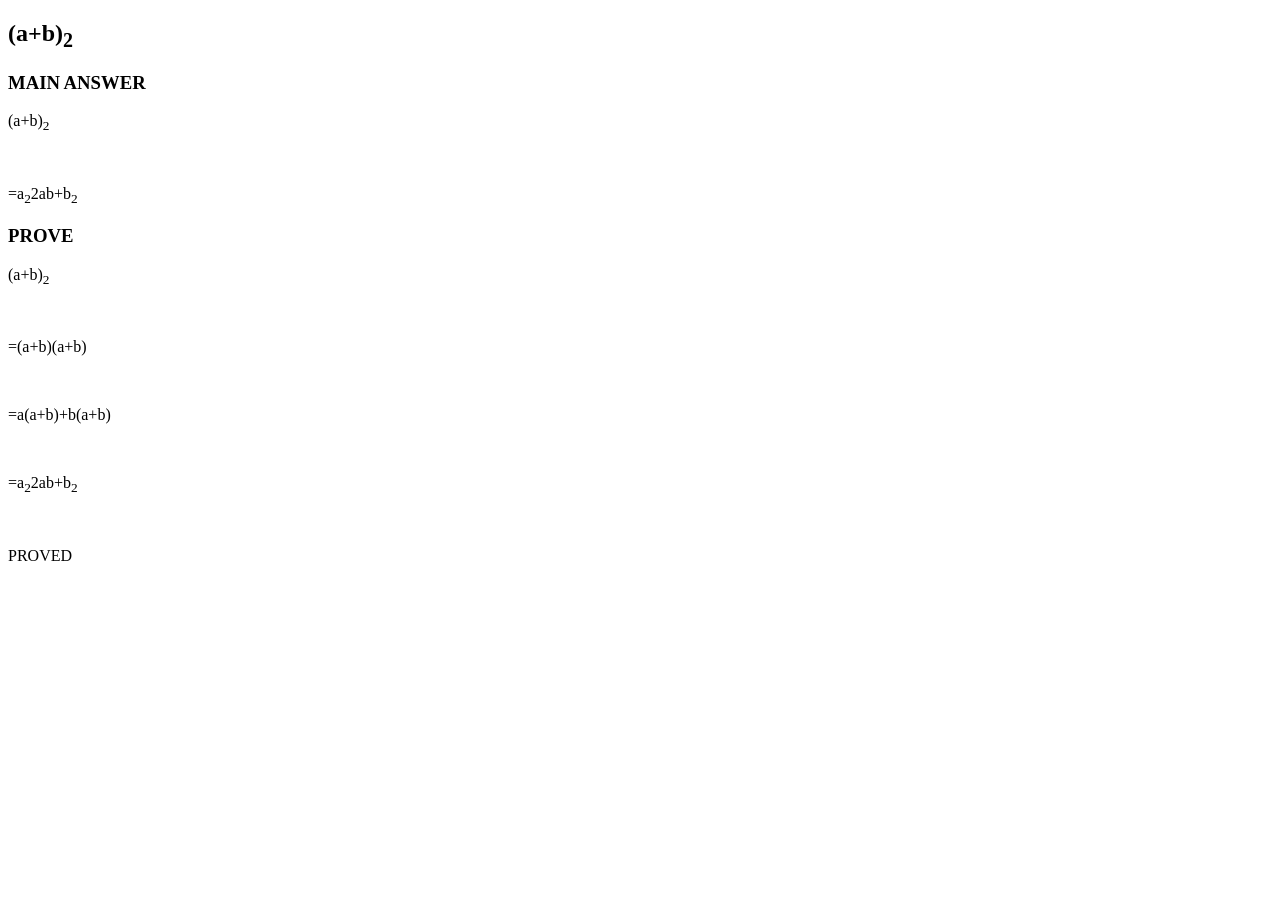
==== formula_1.html @ 03dec3d6 "formula_1.html" ====
<!DOCTYPE html>
<html lang="en">

<head>
    <meta charset="UTF-8">
    <meta name="viewport" content="width=device-width, initial-scale=1.0">

    <title>General Mathematics Formulas - MOGIBARA</title>

    <link rel="stylesheet" href="formulas.css">
</head>

<body>

  <header>
       <h2>(a+b)<sub>2</sub></h2>
  </header>

  <main>
     <section>
       <h3>MAIN ANSWER</h3>
         <p> (a+b)<sub>2</sub></p>
      <br>
         <p>=a<sub>2</sub>2ab+b<sub>2</sub></p>
     </section>

     <section>
       <h3>PROVE</h3>
         <p> (a+b)<sub>2</sub></p>
      <br>
        <p>=(a+b)(a+b)</p>
      <br>
        <p>=a(a+b)+b(a+b)</p>
      <br>
        <p>=a<sub>2</sub>2ab+b<sub>2</sub></p>
      <br>
        <p>PROVED</p>
     </section>
    
  </main>
  
</body>
<html>
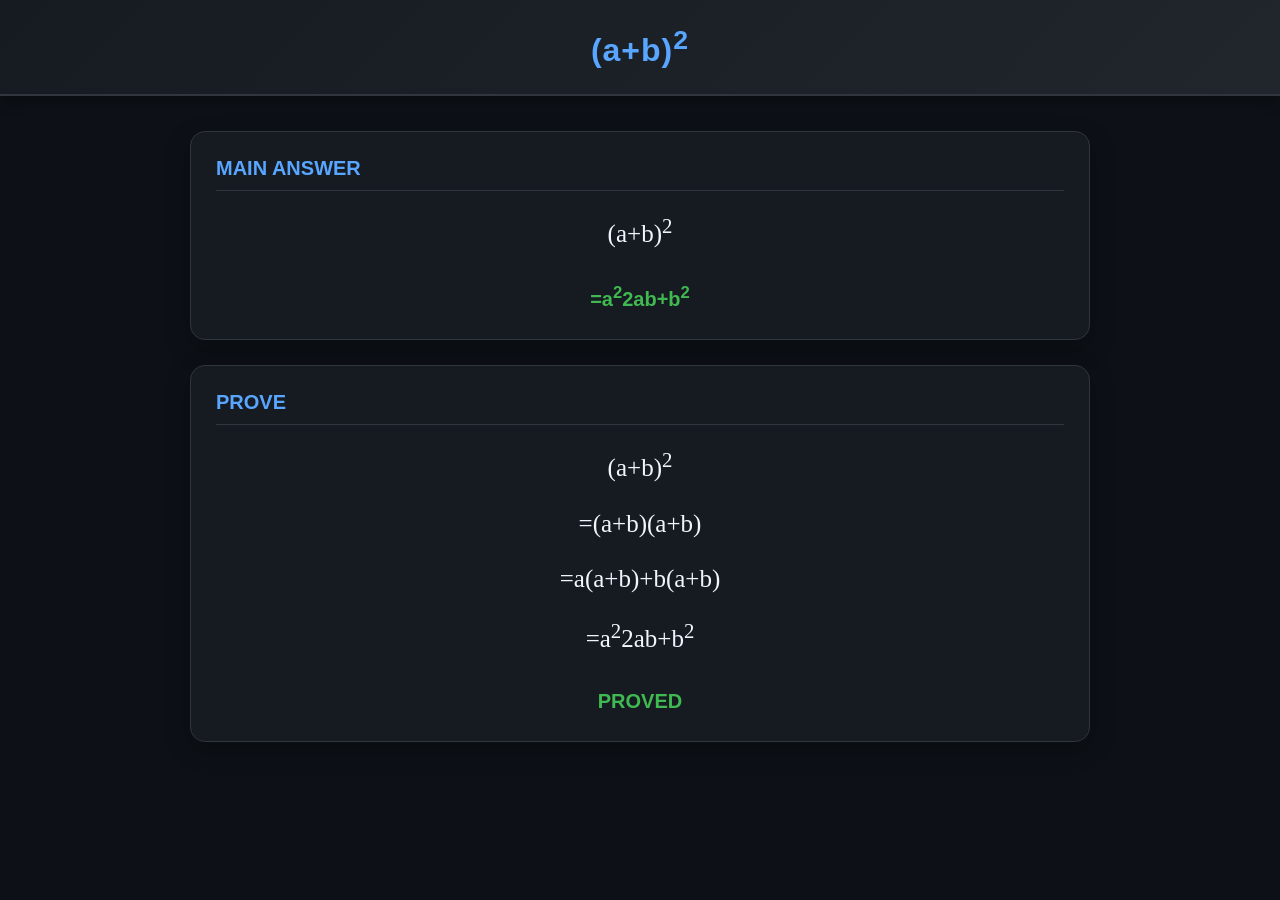
==== commit bae737b8: "formula_1.html" ====
--- a/formula_1.html
+++ b/formula_1.html
@@ -13,26 +13,26 @@
 <body>
 
   <header>
-       <h2>(a+b)<sub>2</sub></h2>
+       <h2>(a+b)<sup>2</sup></h2>
   </header>
 
   <main>
      <section>
        <h3>MAIN ANSWER</h3>
-         <p> (a+b)<sub>2</sub></p>
+         <p> (a+b)<sup>2</sup></p>
       <br>
-         <p>=a<sub>2</sub>2ab+b<sub>2</sub></p>
+         <p>=a<sup>2</sup>2ab+b<sup>2</sup></p>
      </section>
 
      <section>
        <h3>PROVE</h3>
-         <p> (a+b)<sub>2</sub></p>
+         <p> (a+b)<sup>2</sup></p>
       <br>
         <p>=(a+b)(a+b)</p>
       <br>
         <p>=a(a+b)+b(a+b)</p>
       <br>
-        <p>=a<sub>2</sub>2ab+b<sub>2</sub></p>
+        <p>=a<sup>2</sup>2ab+b<sup>2</sup></p>
       <br>
         <p>PROVED</p>
      </section>
--- a/formulas.css
+++ b/formulas.css
@@ -0,0 +1,117 @@
+/* formulas.css */
+
+* {
+    box-sizing: border-box;
+    margin: 0;
+    padding: 0;
+}
+
+body {
+    font-family: Arial, sans-serif;
+    background: #0d1117;
+    color: #ffffff;
+    min-height: 100vh;
+}
+
+/* Header */
+header {
+    background: linear-gradient(135deg, #161b22, #21262d);
+    border-bottom: 2px solid #30363d;
+    padding: 25px 20px;
+    text-align: center;
+    box-shadow: 0 4px 15px rgba(0, 0, 0, 0.4);
+}
+
+header h2 {
+    font-size: 32px;
+    color: #58a6ff;
+    letter-spacing: 1px;
+}
+
+/* Main */
+main {
+    width: 90%;
+    max-width: 900px;
+    margin: 35px auto;
+    display: flex;
+    flex-direction: column;
+    gap: 25px;
+}
+
+/* Sections */
+section {
+    background: #161b22;
+    border: 1px solid #30363d;
+    border-radius: 15px;
+    padding: 25px;
+    box-shadow: 0 8px 25px rgba(0, 0, 0, 0.3);
+    transition: 0.3s ease;
+}
+
+section:hover {
+    transform: translateY(-3px);
+    border-color: #58a6ff;
+    box-shadow: 0 10px 30px rgba(88, 166, 255, 0.15);
+}
+
+/* Section heading */
+section h3 {
+    color: #58a6ff;
+    font-size: 20px;
+    margin-bottom: 20px;
+    padding-bottom: 10px;
+    border-bottom: 1px solid #30363d;
+}
+
+/* Formula text */
+section p {
+    font-family: "Times New Roman", serif;
+    font-size: 25px;
+    line-height: 1.5;
+    color: #f0f6fc;
+    text-align: center;
+}
+
+/* PROVED */
+section p:last-child {
+    color: #3fb950;
+    font-family: Arial, sans-serif;
+    font-weight: bold;
+    font-size: 20px;
+    margin-top: 10px;
+}
+
+/* Subscript */
+sub {
+    font-size: 65%;
+}
+
+/* Mobile */
+@media (max-width: 600px) {
+
+    header {
+        padding: 20px 15px;
+    }
+
+    header h2 {
+        font-size: 27px;
+    }
+
+    main {
+        width: 94%;
+        margin: 25px auto;
+    }
+
+    section {
+        padding: 20px 15px;
+        border-radius: 12px;
+    }
+
+    section h3 {
+        font-size: 18px;
+    }
+
+    section p {
+        font-size: 21px;
+    }
+}
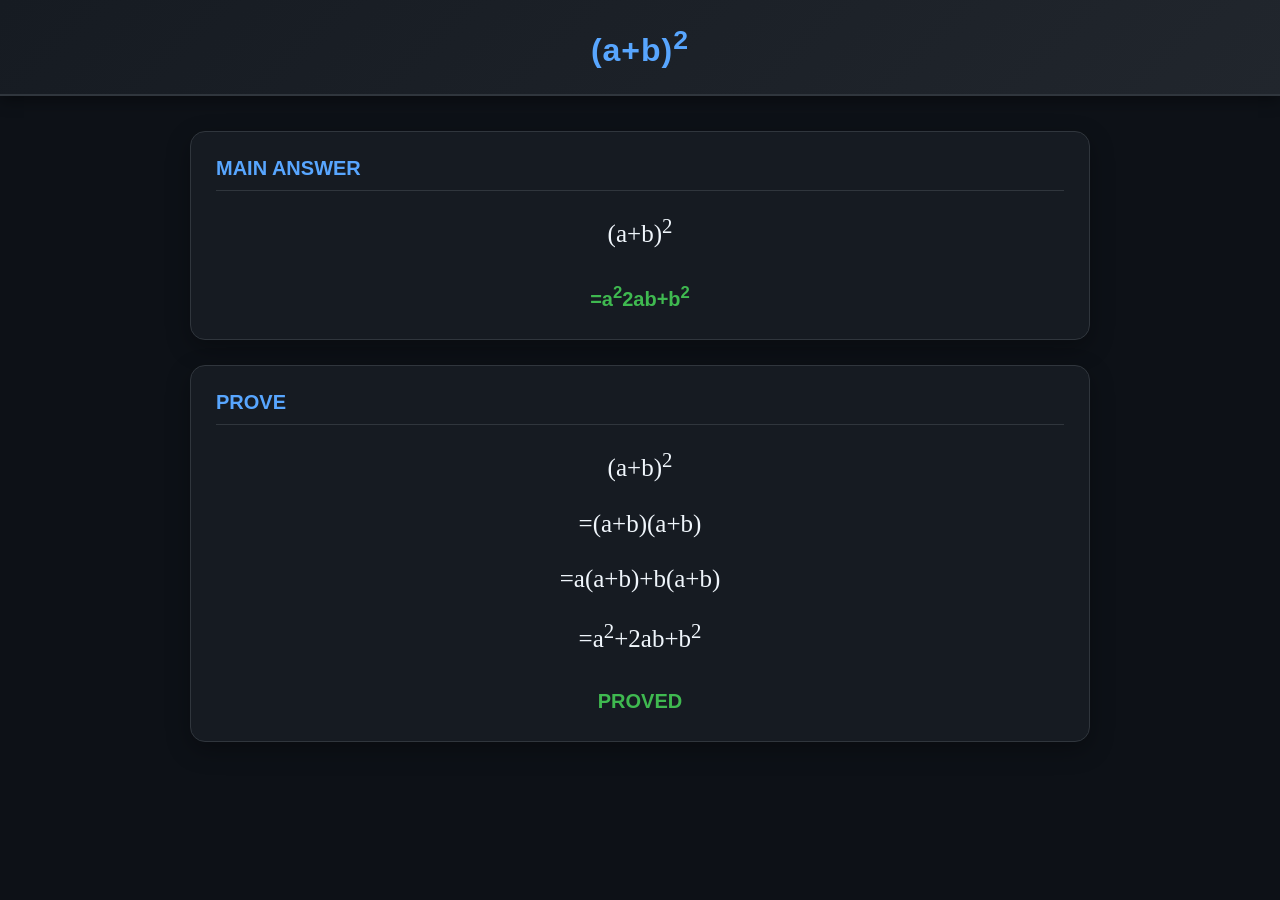
==== commit 68142841: "formula_1.html" ====
--- a/formula_1.html
+++ b/formula_1.html
@@ -32,7 +32,7 @@
       <br>
         <p>=a(a+b)+b(a+b)</p>
       <br>
-        <p>=a<sup>2</sup>2ab+b<sup>2</sup></p>
+        <p>=a<sup>2</sup>+2ab+b<sup>2</sup></p>
       <br>
         <p>PROVED</p>
      </section>
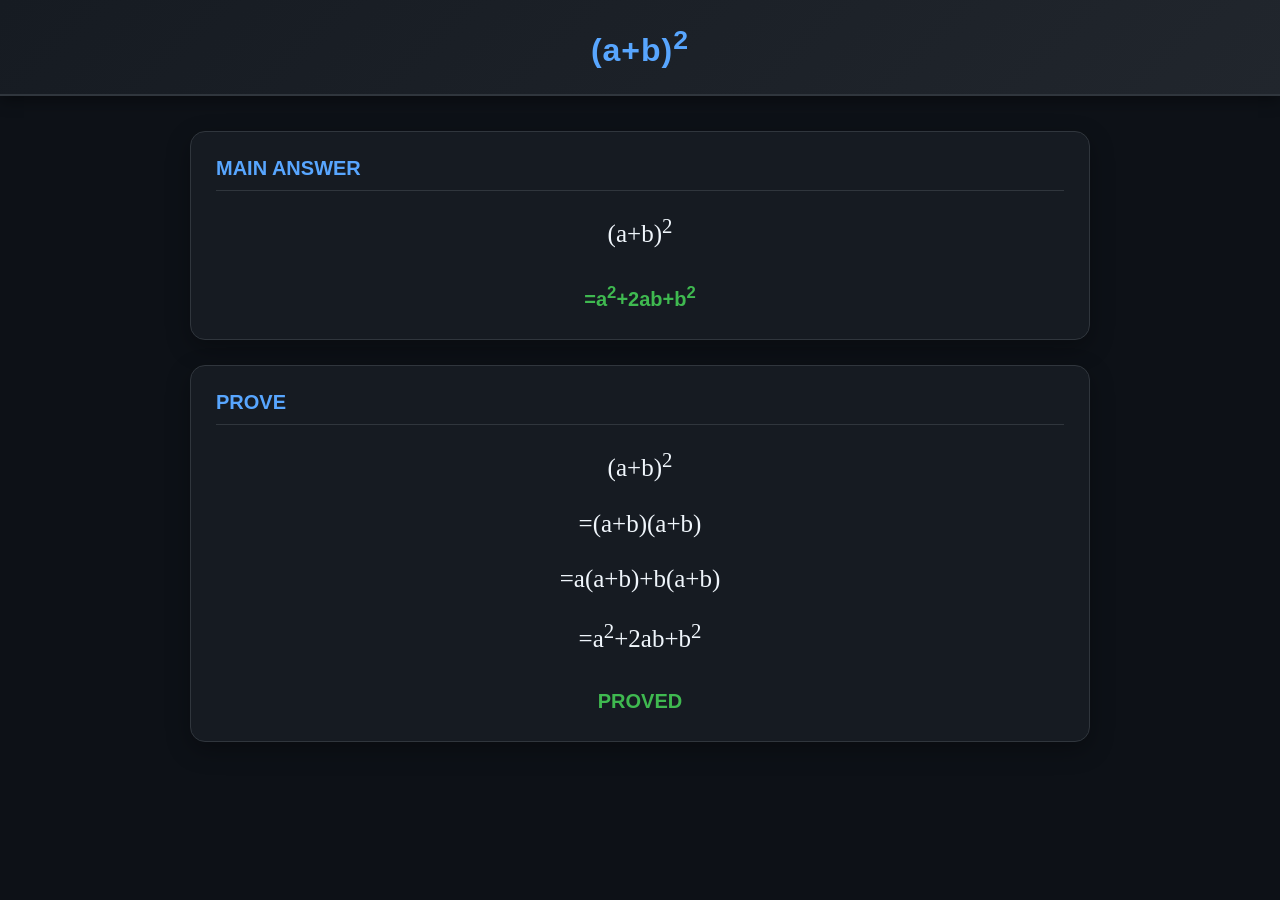
==== commit 51041d08: "formula_1.html" ====
--- a/formula_1.html
+++ b/formula_1.html
@@ -21,7 +21,7 @@
        <h3>MAIN ANSWER</h3>
          <p> (a+b)<sup>2</sup></p>
       <br>
-         <p>=a<sup>2</sup>2ab+b<sup>2</sup></p>
+         <p>=a<sup>2</sup>+2ab+b<sup>2</sup></p>
      </section>
 
      <section>
